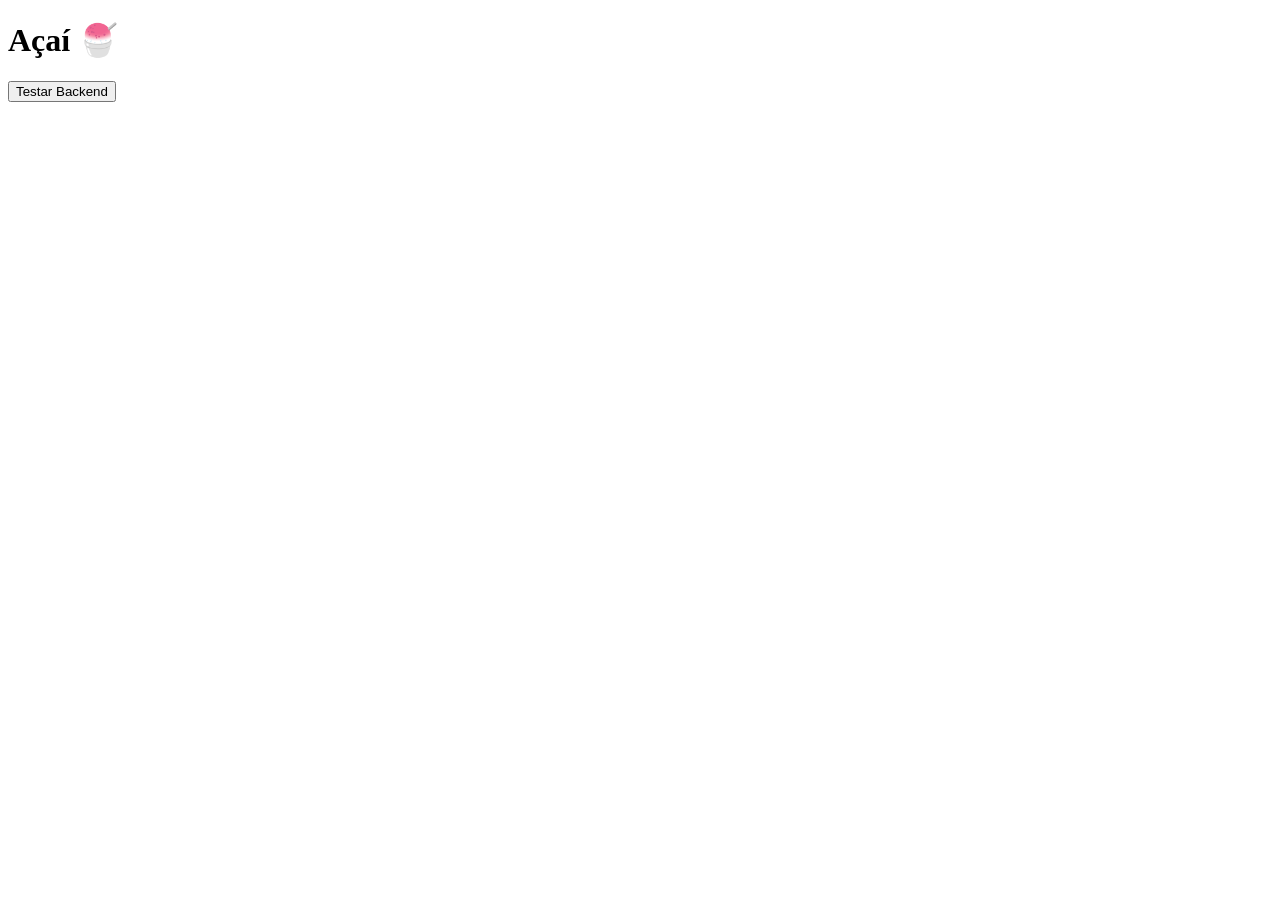
==== frontend/index.html @ da561f72 "primeiro commit" ====
<!DOCTYPE html>
<html>
<head>
    <meta charset="UTF-8">
    <title>Açaí App</title>
</head>
<body>

<h1>Açaí 🍧</h1>

<button onclick="testar()">Testar Backend</button>

<p id="resposta"></p>

<script>
function testar() {
    fetch("http://localhost:5000/")
        .then(res => res.text())
        .then(data => {
            document.getElementById("resposta").innerText = data;
        });
}
</script>

</body>
</html>
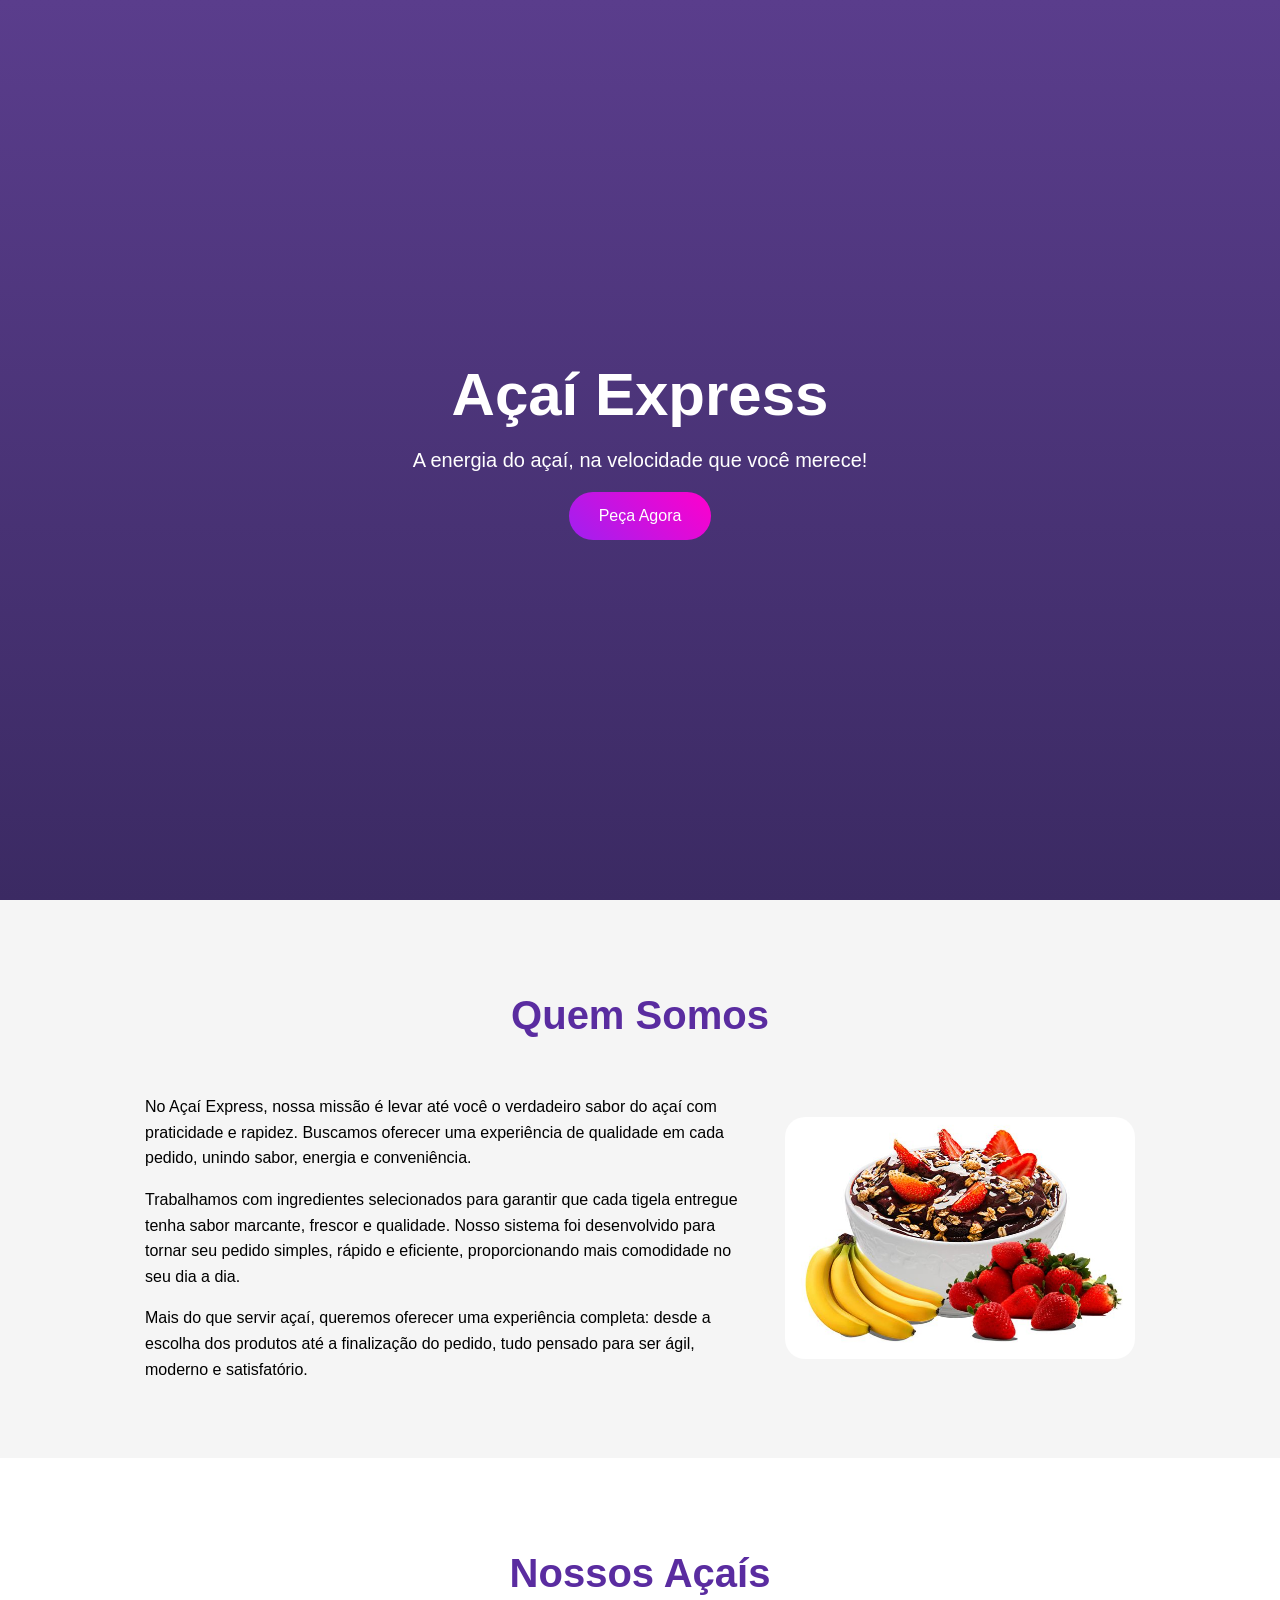
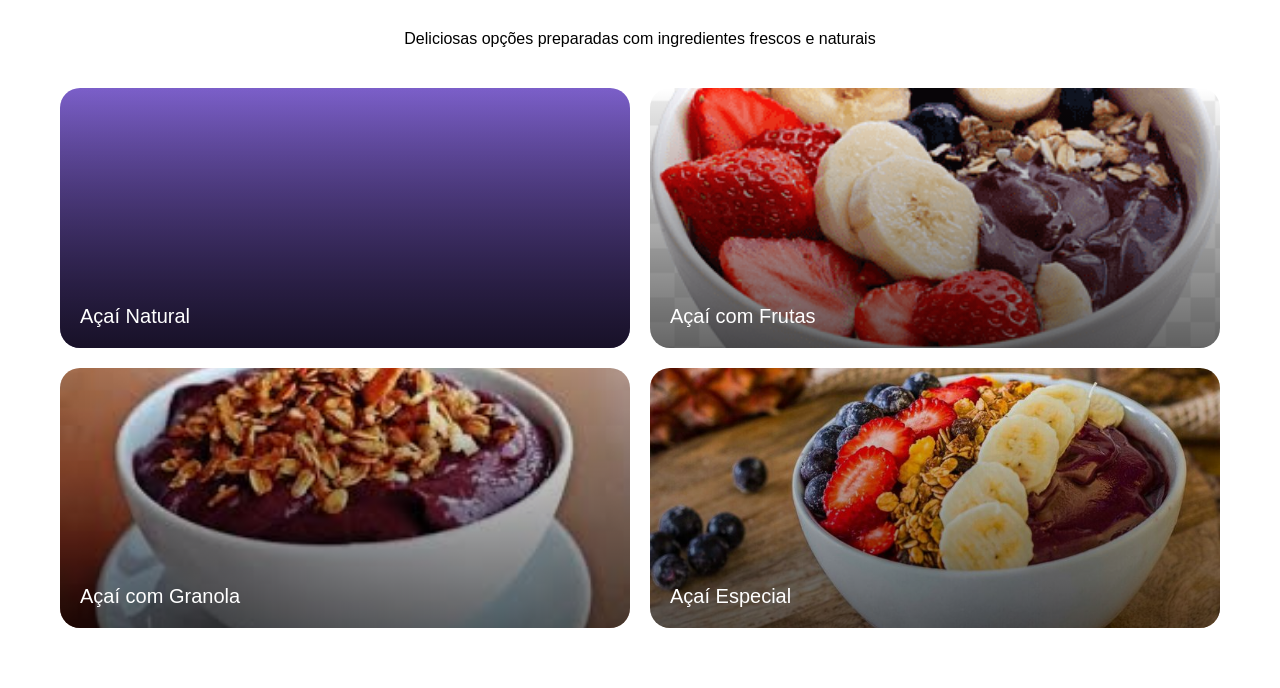
==== commit fc2c8f9e: "Atualiza frontend com imagens e layout" ====
--- a/frontend/index.html
+++ b/frontend/index.html
@@ -1,26 +1,217 @@
 <!DOCTYPE html>
-<html>
+<html lang="pt-br">
 <head>
-    <meta charset="UTF-8">
-    <title>Açaí App</title>
+  <meta charset="UTF-8">
+  <meta name="viewport" content="width=device-width, initial-scale=1.0">
+  <title>Açaí Express</title>
+
+  <style>
+    body {
+      margin: 0;
+      font-family: Arial, sans-serif;
+    }
+
+    /* HERO */
+    .hero {
+      height: 100vh;
+      background: linear-gradient(180deg, #5a3d8c, #3b2a63);
+      display: flex;
+      flex-direction: column;
+      justify-content: center;
+      align-items: center;
+      color: white;
+      text-align: center;
+    }
+
+    .hero h1 {
+      font-size: 60px;
+      margin: 0;
+    }
+
+    .hero p {
+      font-size: 20px;
+      margin: 20px 0;
+    }
+
+    .hero button {
+      background: linear-gradient(45deg, #a020f0, #ff00cc);
+      border: none;
+      padding: 15px 30px;
+      border-radius: 30px;
+      color: white;
+      cursor: pointer;
+      font-size: 16px;
+    }
+
+    /* SOBRE */
+    .sobre {
+      padding: 60px;
+      background: #f5f5f5;
+    }
+
+    .sobre h2 {
+      text-align: center;
+      color: #5a2ca0;
+      font-size: 40px;
+    }
+
+    .conteudo {
+      display: flex;
+      gap: 40px;
+      margin-top: 40px;
+      align-items: center;
+      justify-content: center;
+      flex-wrap: wrap;
+    }
+
+    .conteudo img {
+      width: 350px;
+      border-radius: 20px;
+    }
+
+    .texto {
+      max-width: 600px;
+      line-height: 1.6;
+    }
+
+    /* PRODUTOS */
+    .produtos {
+      padding: 60px;
+    }
+
+    .produtos h2 {
+      text-align: center;
+      color: #5a2ca0;
+      font-size: 40px;
+    }
+
+    .produtos p {
+      text-align: center;
+      margin-bottom: 40px;
+    }
+
+    .cards {
+      display: grid;
+      grid-template-columns: repeat(2, 1fr);
+      gap: 20px;
+    }
+
+    .card {
+      height: 220px;
+      border-radius: 20px;
+      display: flex;
+      align-items: flex-end;
+      padding: 20px;
+      color: white;
+      font-size: 20px;
+      background-size: cover;
+      background-position: center;
+      position: relative;
+      overflow: hidden;
+    }
+
+    /* overlay escuro */
+    .card::after {
+      content: "";
+      position: absolute;
+      inset: 0;
+      background: linear-gradient(180deg, transparent, rgba(0,0,0,0.6));
+    }
+
+    .card span {
+      position: relative;
+      z-index: 2;
+    }
+
+    .card1 {
+      background: linear-gradient(180deg, #7b5fc9, #3b2a63);
+    }
+
+    .card2 {
+      background-image: url('img/card2.png');
+    }
+
+    .card3 {
+      background-image: url('img/card3.jfif');
+    }
+
+    .card4 {
+      background-image: url('img/card4.jpg');
+    }
+
+    /* RESPONSIVO */
+    @media (max-width: 768px) {
+      .conteudo {
+        flex-direction: column;
+        text-align: center;
+      }
+
+      .cards {
+        grid-template-columns: 1fr;
+      }
+
+      .hero h1 {
+        font-size: 40px;
+      }
+    }
+  </style>
 </head>
+
 <body>
 
-<h1>Açaí 🍧</h1>
-
-<button onclick="testar()">Testar Backend</button>
-
-<p id="resposta"></p>
-
-<script>
-function testar() {
-    fetch("http://localhost:5000/")
-        .then(res => res.text())
-        .then(data => {
-            document.getElementById("resposta").innerText = data;
-        });
-}
-</script>
+  <!-- HERO -->
+  <section class="hero">
+    <h1>Açaí Express</h1>
+    <p>A energia do açaí, na velocidade que você merece!</p>
+    <button onclick="irParaPagina()">Peça Agora</button>
+  </section>
+
+  <!-- QUEM SOMOS -->
+  <section class="sobre">
+    <h2>Quem Somos</h2>
+
+    <div class="conteudo">
+      <div class="texto">
+        <p>No Açaí Express, nossa missão é levar até você o verdadeiro sabor do açaí com praticidade e rapidez. Buscamos oferecer uma experiência de qualidade em cada pedido, unindo sabor, energia e conveniência.</p>
+
+        <p>Trabalhamos com ingredientes selecionados para garantir que cada tigela entregue tenha sabor marcante, frescor e qualidade. Nosso sistema foi desenvolvido para tornar seu pedido simples, rápido e eficiente, proporcionando mais comodidade no seu dia a dia.</p>
+
+        <p>Mais do que servir açaí, queremos oferecer uma experiência completa: desde a escolha dos produtos até a finalização do pedido, tudo pensado para ser ágil, moderno e satisfatório.</p>
+      </div>
+
+      <img src="img/quemsomos.jpg" alt="Quem somos">
+    </div>
+  </section>
+
+  <!-- PRODUTOS -->
+  <section class="produtos">
+    <h2>Nossos Açaís</h2>
+    <p>Deliciosas opções preparadas com ingredientes frescos e naturais</p>
+
+    <div class="cards">
+      <div class="card card1">
+        <span>Açaí Natural</span>
+      </div>
+
+      <div class="card card2">
+        <span>Açaí com Frutas</span>
+      </div>
+
+      <div class="card card3">
+        <span>Açaí com Granola</span>
+      </div>
+
+      <div class="card card4">
+        <span>Açaí Especial</span>
+      </div>
+    </div>
+  </section>
+
+  <script>
+    function irParaPagina() {
+      window.location.href = "pedido.html";
+    }
+  </script>
 
 </body>
 </html>
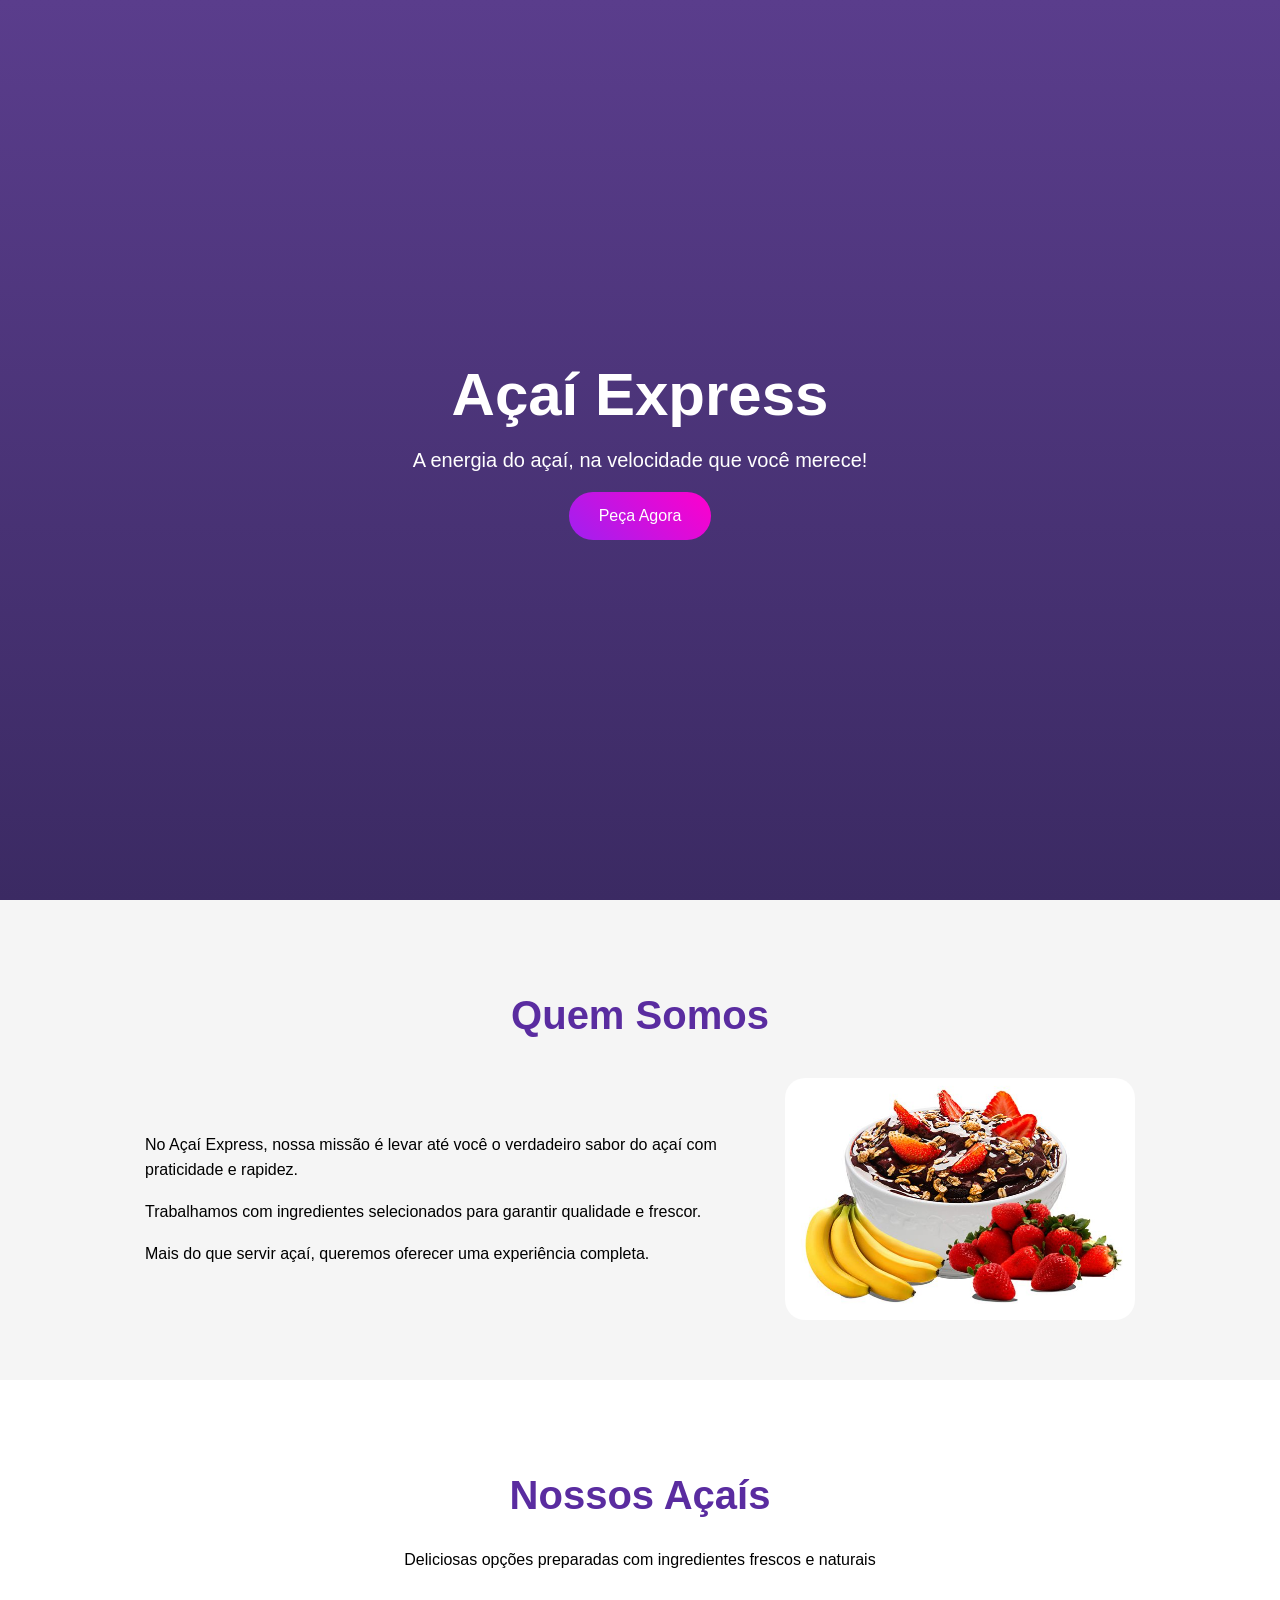
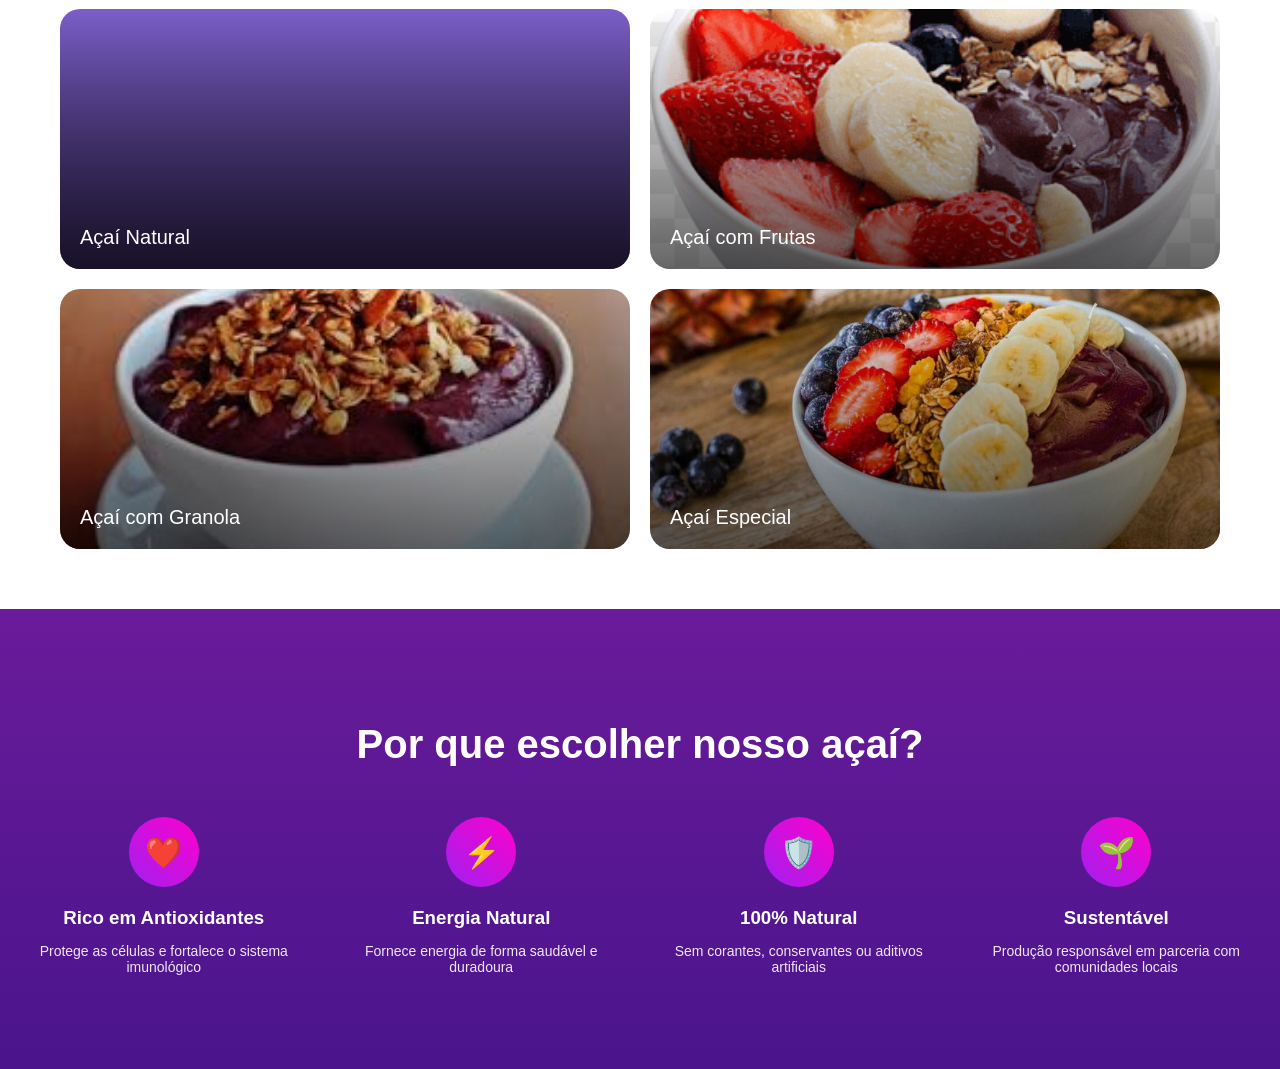
==== commit b9453ac4: "Atualizando frontend: index modificado e adicionando pagina de pedidos" ====
--- a/frontend/index.html
+++ b/frontend/index.html
@@ -1,4 +1,5 @@
 <!DOCTYPE html>
+
 <html lang="pt-br">
 <head>
   <meta charset="UTF-8">
@@ -110,7 +111,6 @@
       overflow: hidden;
     }
 
-    /* overlay escuro */
     .card::after {
       content: "";
       position: absolute;
@@ -139,6 +139,52 @@
       background-image: url('img/card4.jpg');
     }
 
+    /* BENEFÍCIOS */
+    .beneficios {
+      background: linear-gradient(180deg, #6a1b9a, #4a148c);
+      color: white;
+      padding: 80px 20px;
+      text-align: center;
+    }
+
+    .beneficios h2 {
+      font-size: 40px;
+      margin-bottom: 50px;
+    }
+
+    .beneficios-grid {
+      display: grid;
+      grid-template-columns: repeat(4, 1fr);
+      gap: 30px;
+    }
+
+    .item {
+      max-width: 250px;
+      margin: auto;
+    }
+
+    .icone {
+      width: 70px;
+      height: 70px;
+      margin: auto;
+      border-radius: 50%;
+      background: linear-gradient(45deg, #a020f0, #ff00cc);
+      display: flex;
+      align-items: center;
+      justify-content: center;
+      font-size: 30px;
+      margin-bottom: 20px;
+    }
+
+    .item h3 {
+      margin-bottom: 10px;
+    }
+
+    .item p {
+      font-size: 14px;
+      opacity: 0.9;
+    }
+
     /* RESPONSIVO */
     @media (max-width: 768px) {
       .conteudo {
@@ -150,16 +196,22 @@
         grid-template-columns: 1fr;
       }
 
+      .beneficios-grid {
+        grid-template-columns: 1fr;
+      }
+
       .hero h1 {
         font-size: 40px;
       }
     }
   </style>
+
 </head>
 
 <body>
 
   <!-- HERO -->
+
   <section class="hero">
     <h1>Açaí Express</h1>
     <p>A energia do açaí, na velocidade que você merece!</p>
@@ -167,44 +219,72 @@
   </section>
 
   <!-- QUEM SOMOS -->
+
   <section class="sobre">
     <h2>Quem Somos</h2>
 
-    <div class="conteudo">
-      <div class="texto">
-        <p>No Açaí Express, nossa missão é levar até você o verdadeiro sabor do açaí com praticidade e rapidez. Buscamos oferecer uma experiência de qualidade em cada pedido, unindo sabor, energia e conveniência.</p>
-
-        <p>Trabalhamos com ingredientes selecionados para garantir que cada tigela entregue tenha sabor marcante, frescor e qualidade. Nosso sistema foi desenvolvido para tornar seu pedido simples, rápido e eficiente, proporcionando mais comodidade no seu dia a dia.</p>
-
-        <p>Mais do que servir açaí, queremos oferecer uma experiência completa: desde a escolha dos produtos até a finalização do pedido, tudo pensado para ser ágil, moderno e satisfatório.</p>
-      </div>
-
-      <img src="img/quemsomos.jpg" alt="Quem somos">
-    </div>
+
+<div class="conteudo">
+  <div class="texto">
+    <p>No Açaí Express, nossa missão é levar até você o verdadeiro sabor do açaí com praticidade e rapidez.</p>
+    <p>Trabalhamos com ingredientes selecionados para garantir qualidade e frescor.</p>
+    <p>Mais do que servir açaí, queremos oferecer uma experiência completa.</p>
+  </div>
+
+  <img src="img/quemsomos.jpg" alt="Quem somos">
+</div>
+
+
   </section>
 
   <!-- PRODUTOS -->
+
   <section class="produtos">
     <h2>Nossos Açaís</h2>
     <p>Deliciosas opções preparadas com ingredientes frescos e naturais</p>
 
-    <div class="cards">
-      <div class="card card1">
-        <span>Açaí Natural</span>
-      </div>
-
-      <div class="card card2">
-        <span>Açaí com Frutas</span>
-      </div>
-
-      <div class="card card3">
-        <span>Açaí com Granola</span>
-      </div>
-
-      <div class="card card4">
-        <span>Açaí Especial</span>
-      </div>
-    </div>
+
+<div class="cards">
+  <div class="card card1"><span>Açaí Natural</span></div>
+  <div class="card card2"><span>Açaí com Frutas</span></div>
+  <div class="card card3"><span>Açaí com Granola</span></div>
+  <div class="card card4"><span>Açaí Especial</span></div>
+</div>
+
+
+  </section>
+
+  <!-- BENEFÍCIOS -->
+
+  <section class="beneficios">
+    <h2>Por que escolher nosso açaí?</h2>
+
+<div class="beneficios-grid">
+  <div class="item">
+    <div class="icone">❤️</div>
+    <h3>Rico em Antioxidantes</h3>
+    <p>Protege as células e fortalece o sistema imunológico</p>
+  </div>
+
+  <div class="item">
+    <div class="icone">⚡</div>
+    <h3>Energia Natural</h3>
+    <p>Fornece energia de forma saudável e duradoura</p>
+  </div>
+
+  <div class="item">
+    <div class="icone">🛡️</div>
+    <h3>100% Natural</h3>
+    <p>Sem corantes, conservantes ou aditivos artificiais</p>
+  </div>
+
+  <div class="item">
+    <div class="icone">🌱</div>
+    <h3>Sustentável</h3>
+    <p>Produção responsável em parceria com comunidades locais</p>
+  </div>
+</div>
+
   </section>
 
   <script>
@@ -214,4 +294,4 @@
   </script>
 
 </body>
-</html>+</html>
